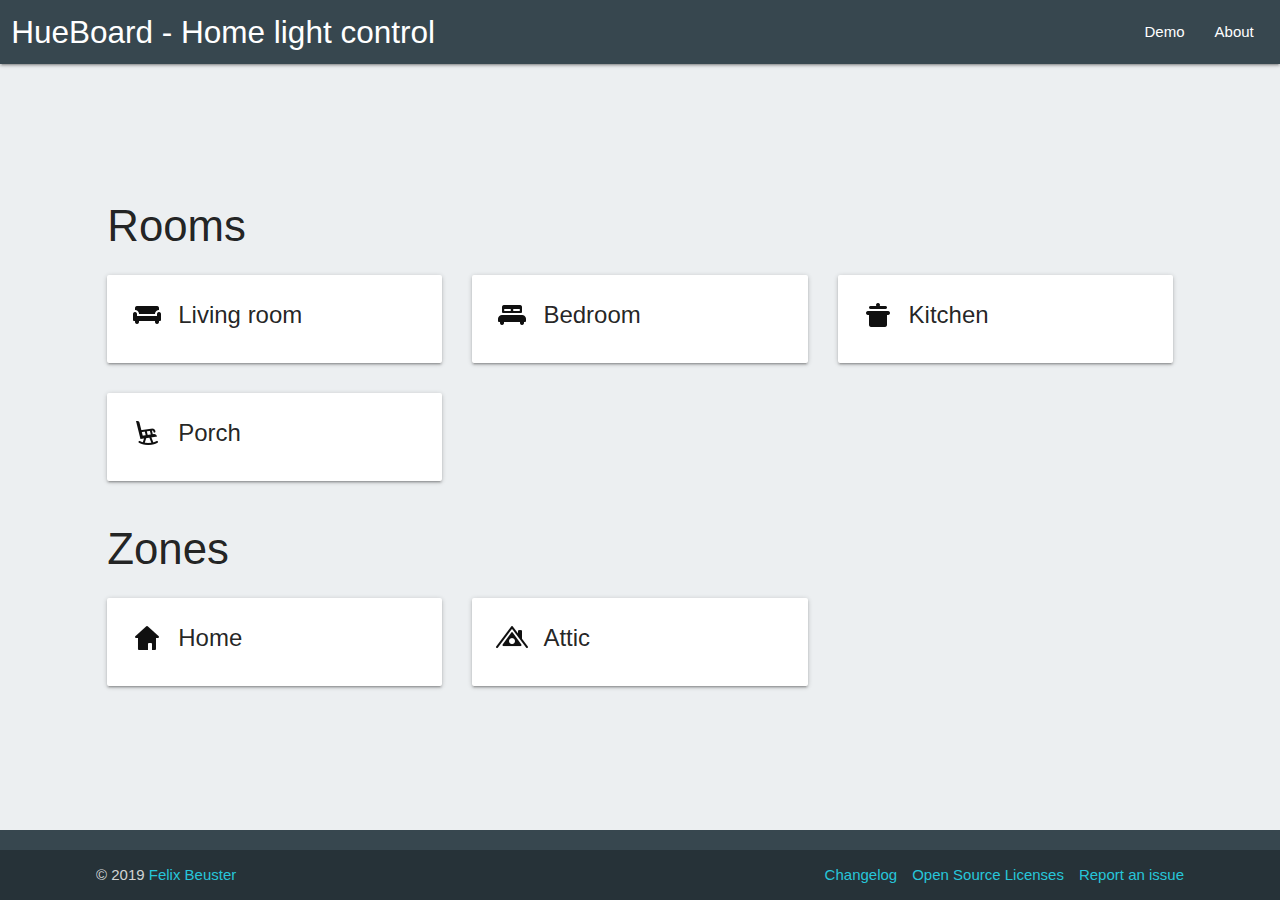
==== demo.html @ 5adaa9fb "add demo page" ====
<!DOCTYPE html>
<html dir="ltr" lang="de-DE">
  <head>
    <meta http-equiv="content-type" content="text/html; charset=UTF-8">
    <meta name="viewport" content="width=device-width, initial-scale=1.0">
    <link href="https://fonts.googleapis.com/icon?family=Material+Icons" rel="stylesheet">
    <link type="text/css" rel="stylesheet" href="lib/materialize-v1.0.0/css/materialize.min.css"  media="screen,projection">
    <link type="text/css" rel="stylesheet" href="assets/css/styles.css"  media="screen,projection">
    <title>HueBoard</title>
  </head>
  <body class="blue-grey lighten-5">
    <header>
      <nav class="blue-grey darken-3">
        <div class="nav-wrapper">
          <div class="row">
            <div class="col s12">
              <a href="/" class="brand-logo">HueBoard - Home light control</a>
              <a href="#" data-target="sidenav" class="sidenav-trigger"><i class="material-icons">menu</i></a>
              <ul class="right hide-on-med-and-down">
                <li><a href="demo.html">Demo</a></li>
                <li><a href="#about-modal" class="modal-trigger">About</a></li>
              </ul>
            </div>
          </div>
        </div>
      </nav>

      <ul class="sidenav" id="sidenav">
        <li><a href="demo.html">Demo</a></li>
        <li><a href="#about-modal" class="modal-trigger">About</a></li>
      </ul>
    </header>
    <main id="main" class="valign-wrapper">
      <div class="container">
        <div class="row">
          <div class="col s12">
            <!-- Group list -->
            <div id="groupList">
              <h3>Rooms</h3>
              <div id="roomList">
                <div class="card hoverable">
                  <div class="card-content">
                    <div class="card-title">
                      <img src="assets/img/huePackPng/roomsLiving.png" alt="living room icon" class="card-icon">
                      <span>Living room</span>
                    </div>
                  </div>
                </div>
                <div class="card hoverable">
                  <div class="card-content">
                    <div class="card-title">
                      <img src="assets/img/huePackPng/roomsBedroom.png" alt="bedroom icon" class="card-icon">
                      <span>Bedroom</span>
                    </div>
                  </div>
                </div>
                <div class="card hoverable">
                  <div class="card-content">
                    <div class="card-title">
                      <img src="assets/img/huePackPng/roomsKitchen.png" alt="kitchen icon" class="card-icon">
                      <span>Kitchen</span>
                    </div>
                  </div>
                </div>
                <div class="card hoverable">
                  <div class="card-content">
                    <div class="card-title">
                      <img src="assets/img/huePackPng/roomsPorch.png" alt="porch icon" class="card-icon">
                      <span>Porch</span>
                    </div>
                  </div>
                </div>
              </div>
              <h3>Zones</h3>
              <div id="zoneList">
                <div class="card hoverable">
                  <div class="card-content">
                    <div class="card-title">
                      <img src="assets/img/huePackPng/tabbarHome.png" alt="home icon" class="card-icon">
                      <span>Home</span>
                    </div>
                  </div>
                </div>
                <div class="card hoverable">
                  <div class="card-content">
                    <div class="card-title">
                      <img src="assets/img/huePackPng/roomsAttic.png" alt="attic icon" class="card-icon">
                      <span>Attic</span>
                    </div>
                  </div>
                </div>
              </div>
            </div>
          </div>
        </div>
      </div>
    </main>
    <footer class="page-footer blue-grey darken-3">
      <div class="footer-copyright blue-grey darken-4">
        <div class="container">
          &copy; 2019 <a href="https://fixel.me" class="cyan-text text-lighten-1" target="_blank">
            Felix Beuster
          </a>
          <a href="https://github.com/fbeuster/hueboard/issues" target="_blank" class="cyan-text text-lighten-1 right modal-trigger">
            Report an issue
          </a>
          <a href="#open-source-modal" class="cyan-text text-lighten-1 right modal-trigger">
            Open Source Licenses
          </a>
          <a href="#changelog-modal" class="cyan-text text-lighten-1 right modal-trigger">
            Changelog
          </a>
        </div>
      </div>
    </footer>

    <!-- Open Source Modal -->
    <div id="open-source-modal" class="modal">
      <div class="modal-content">
        <h4 class="">Open source licenses</h4>
        <div class="collection">
          <a href="https://github.com/blargoner/jshue/blob/master/LICENSE" class="collection-item" target="_blank">
            <span class="badge"><i class="material-icons">link</i></span>
            jsHue
          </a>
          <a href="https://github.com/Dogfalo/materialize/blob/v1-dev/LICENSE" class="collection-item" target="_blank">
            <span class="badge"><i class="material-icons">link</i></span>
            MaterializeCSS
          </a>
          <a href="https://developers.meethue.com/develop/application-design-guidance/icon-pack/" class="collection-item" target="_blank">
            <span class="badge"><i class="material-icons">link</i></span>
            Philips Hue Icon Pack
          </a>
        </div>
      </div>
      <div class="modal-footer">
        <a href="#!" class="modal-close waves-effect waves-blue-grey btn-flat">Close</a>
      </div>
    </div>

    <!-- Room Modal -->
    <div id="room-modal" class="modal">
      <div class="modal-content">
        <h4>
          <img src="assets/img/huePackPng/roomsOther.png">
          <span>A Room</span>
        </h4>
        <div id="roomSpinner" class="center-align spinner-margin">
          <div class="preloader-wrapper big active">
            <div class="spinner-layer spinner-blue-only">
              <div class="circle-clipper left">
                <div class="circle"></div>
              </div><div class="gap-patch">
                <div class="circle"></div>
              </div><div class="circle-clipper right">
                <div class="circle"></div>
              </div>
            </div>
          </div>
          <div class="message">Loading</div>
        </div>
        <ul class="collection">
          <li class="collection-item">
            <div>
              <span>First light</span>
              <div class="switch secondary-content">
                <label>
                  Off
                  <input type="checkbox">
                  <span class="lever"></span>
                  On
                </label>
              </div>
            </div>
          </li>
          <li class="collection-item">
            <div>
              <span>Second light</span>
              <div class="switch secondary-content">
                <label>
                  Off
                  <input type="checkbox">
                  <span class="lever"></span>
                  On
                </label>
              </div>
            </div>
          </li>
          <li class="collection-item">
            <div>
              <span>Third light</span>
              <div class="switch secondary-content">
                <label>
                  Off
                  <input type="checkbox">
                  <span class="lever"></span>
                  On
                </label>
              </div>
            </div>
          </li>
        </ul>
      </div>
      <div class="modal-footer">
        <a href="#!" class="modal-close waves-effect waves-blue-grey btn-flat">Close</a>
      </div>
    </div>

    <!-- About Modal -->
    <div id="about-modal" class="modal">
      <div class="modal-content">
        <h4>
          About HueBoard
        </h4>
        <p>
          HueBoard is a browser based control panel for the Philips Hue system in your home. Turning on the lights is just a click away (more features soon).
        </p>
        <p>
          This website uses the <a href="https://developers.meethue.com/develop/hue-api/">Hue API</a> and <a href="https://github.com/blargoner/jshue">JavaScript</a> to talk to the bridges in your home. As a result, no login required (except pressing the button on your local bridge), all the data of your home, lights, groups etc. stays on your device.
        </p>
        <p>
          But why having a website, that is essentially the same as the app? Good question. It came from a personal preference. When I'm sitting at the computer in my home office, it's easier for me to pull up a website than looking for my phone, unlock it, opening up the app, opening the room and turning on a light. You could also use this website in fullscreen mode on a wall mounted tablet etc.
        </p>
        <h5>Features</h5>
        <p>
          To get a feel of all the features, you can check out the <a href="demo.html">demo page</a>. But here's a broad overview of all features:
        </p>
        <ul class="collection">
          <li class="collection-item">Overview of rooms and zones</li>
          <li class="collection-item">Control individual light's on/off state for each room/zone</li>
        </ul>
      </div>
      <div class="modal-footer">
        <a href="#!" class="modal-close waves-effect waves-blue-grey btn-flat">Close</a>
      </div>
    </div>

    <!-- Changelog Modal -->
    <div id="changelog-modal" class="modal">
      <div class="modal-content">
        <h4>
          Changelog
        </h4>
        <ul class="collection with-header"></ul>
      </div>
      <div class="modal-footer">
        <a href="#!" class="modal-close waves-effect waves-blue-grey btn-flat">Close</a>
      </div>
    </div>

  </body>
  <script src="lib/jquery-3.4.1.min.js" type="text/javascript"></script>
  <script src="lib/jshue-2.1.1/src/jshue.js" type="text/javascript"></script>
  <script src="lib/materialize-v1.0.0/js/materialize.min.js" type="text/javascript"></script>
  <script type="text/javascript">

$(document).ready(function(){
  initChangelog();
  initMaterialize();
  initCards();

  function initCards()
  {
    $('#groupList .card').click(function(){
      var $modal  = $('#room-modal'),
          $list   = $modal.find('ul.collection'),
          title   = $(this).find('.card-title span').text();

      $modal.find('h4 span').text(title);
      $('#roomSpinner').show(0);
      $list.hide(0);

      M.Modal.getInstance($modal).open();

        $('#roomSpinner').fadeOut(400, function(){
          $list.fadeIn();
        });
    });
  }

  function initChangelog()
  {
    $.getJSON('changelog.json', function(changelog){
      var $list = $('#changelog-modal .collection');

      for (var version in changelog)
      {
        $('<li></li>').addClass('collection-header')
                      .html('<h4>' + version + '</h4>')
                      .appendTo($list);
        $.each(changelog[version], function(item){
          $('<li></li>').addClass('collection-item')
                        .text(changelog[version][item])
                        .appendTo($list);
        });
      }
    });
  }

  function initMaterialize()
  {
    $('.modal').modal();
    $('.sidenav').sidenav();
  }
});
  </script>
</html>
---- assets/css/styles.css ----
body {
  display: flex;
  min-height: 100vh;
  flex-direction: column;
}

main {
  flex: 1 auto;
}

.spinner-margin .message {
  font-size: 1.25rem;
  margin-top: 1rem;
}

#groupList > div {
  display: grid;
  grid-column-gap: 2rem;
  grid-row-gap: 0.5rem;
  grid-template-columns: 1fr;
}

.card .card-content .card-title {
  display: flex;
  align-items: center;
}

.card .card-content .card-title img {
  margin-right: 1rem;
}

.modal .modal-content h4 {
  display: flex;
  align-items: center;
}

.modal .modal-content h4 img {
  margin-right: 1rem;
}

footer a.right {
  margin-left: 1rem;
}

@media only screen and (min-width: 601px) {
  .container {
    width: 90%;
  }
}

@media only screen and (min-width: 661px) {
  .container {
    width: 85%;
  }

  #groupList > div {
    grid-template-columns: repeat(2, 1fr);
  }
}

@media only screen and (min-width: 993px) {
  #groupList > div {
    grid-template-columns: repeat(3, 1fr);
  }

  #room-modal {
    width: 75%;
  }
}

@media only screen and (min-width: 1325px) {
  #groupList > div {
    grid-template-columns: repeat(4, 1fr);
  }
}
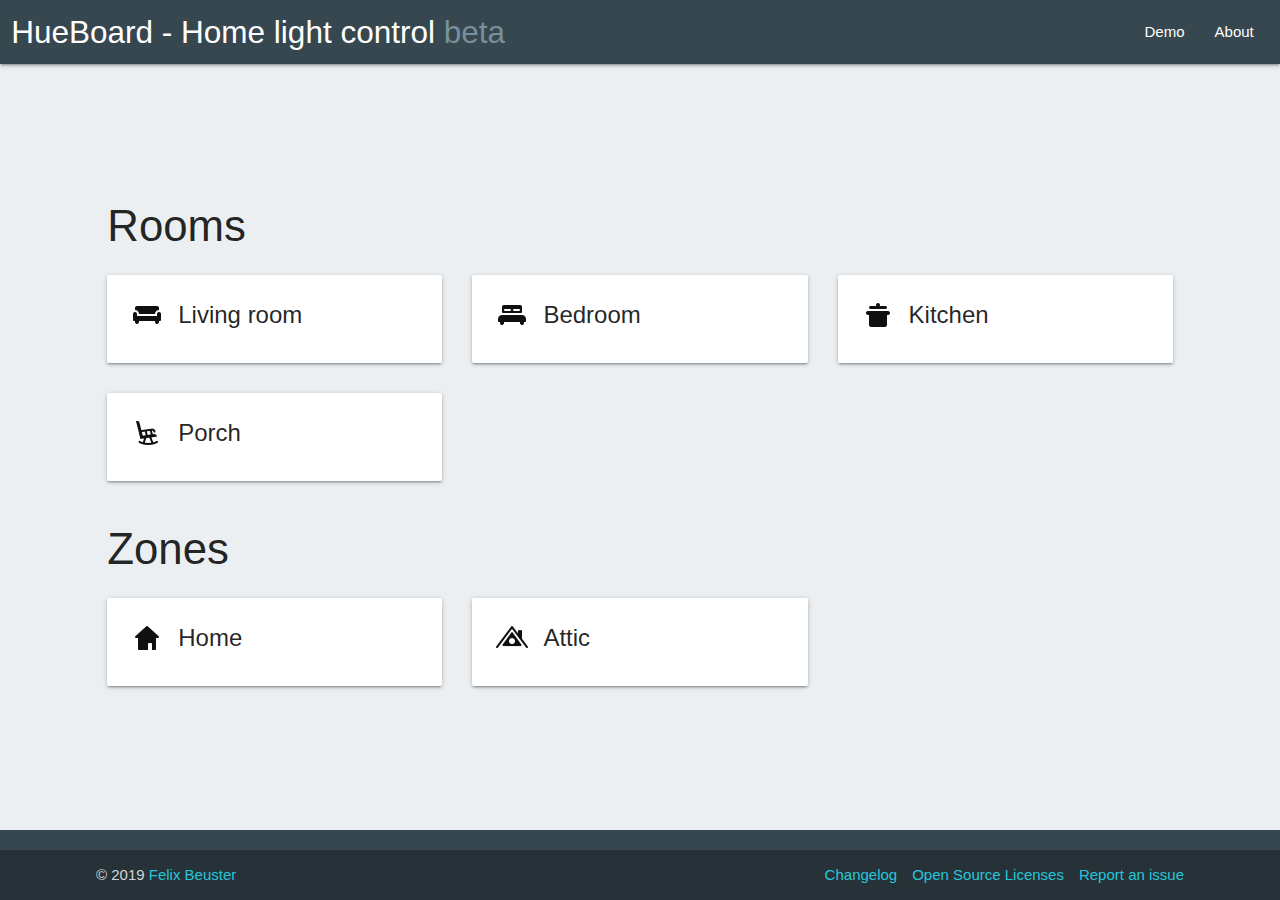
==== commit 674ab51a: "switch to https, mark beta" ====
--- a/demo.html
+++ b/demo.html
@@ -14,7 +14,12 @@
         <div class="nav-wrapper">
           <div class="row">
             <div class="col s12">
-              <a href="/" class="brand-logo">HueBoard - Home light control</a>
+              <a href="/" class="brand-logo">
+                HueBoard - Home light control
+                <span class="blue-grey-text text-lighten-1">
+                  beta
+                </span>
+              </a>
               <a href="#" data-target="sidenav" class="sidenav-trigger"><i class="material-icons">menu</i></a>
               <ul class="right hide-on-med-and-down">
                 <li><a href="demo.html">Demo</a></li>
